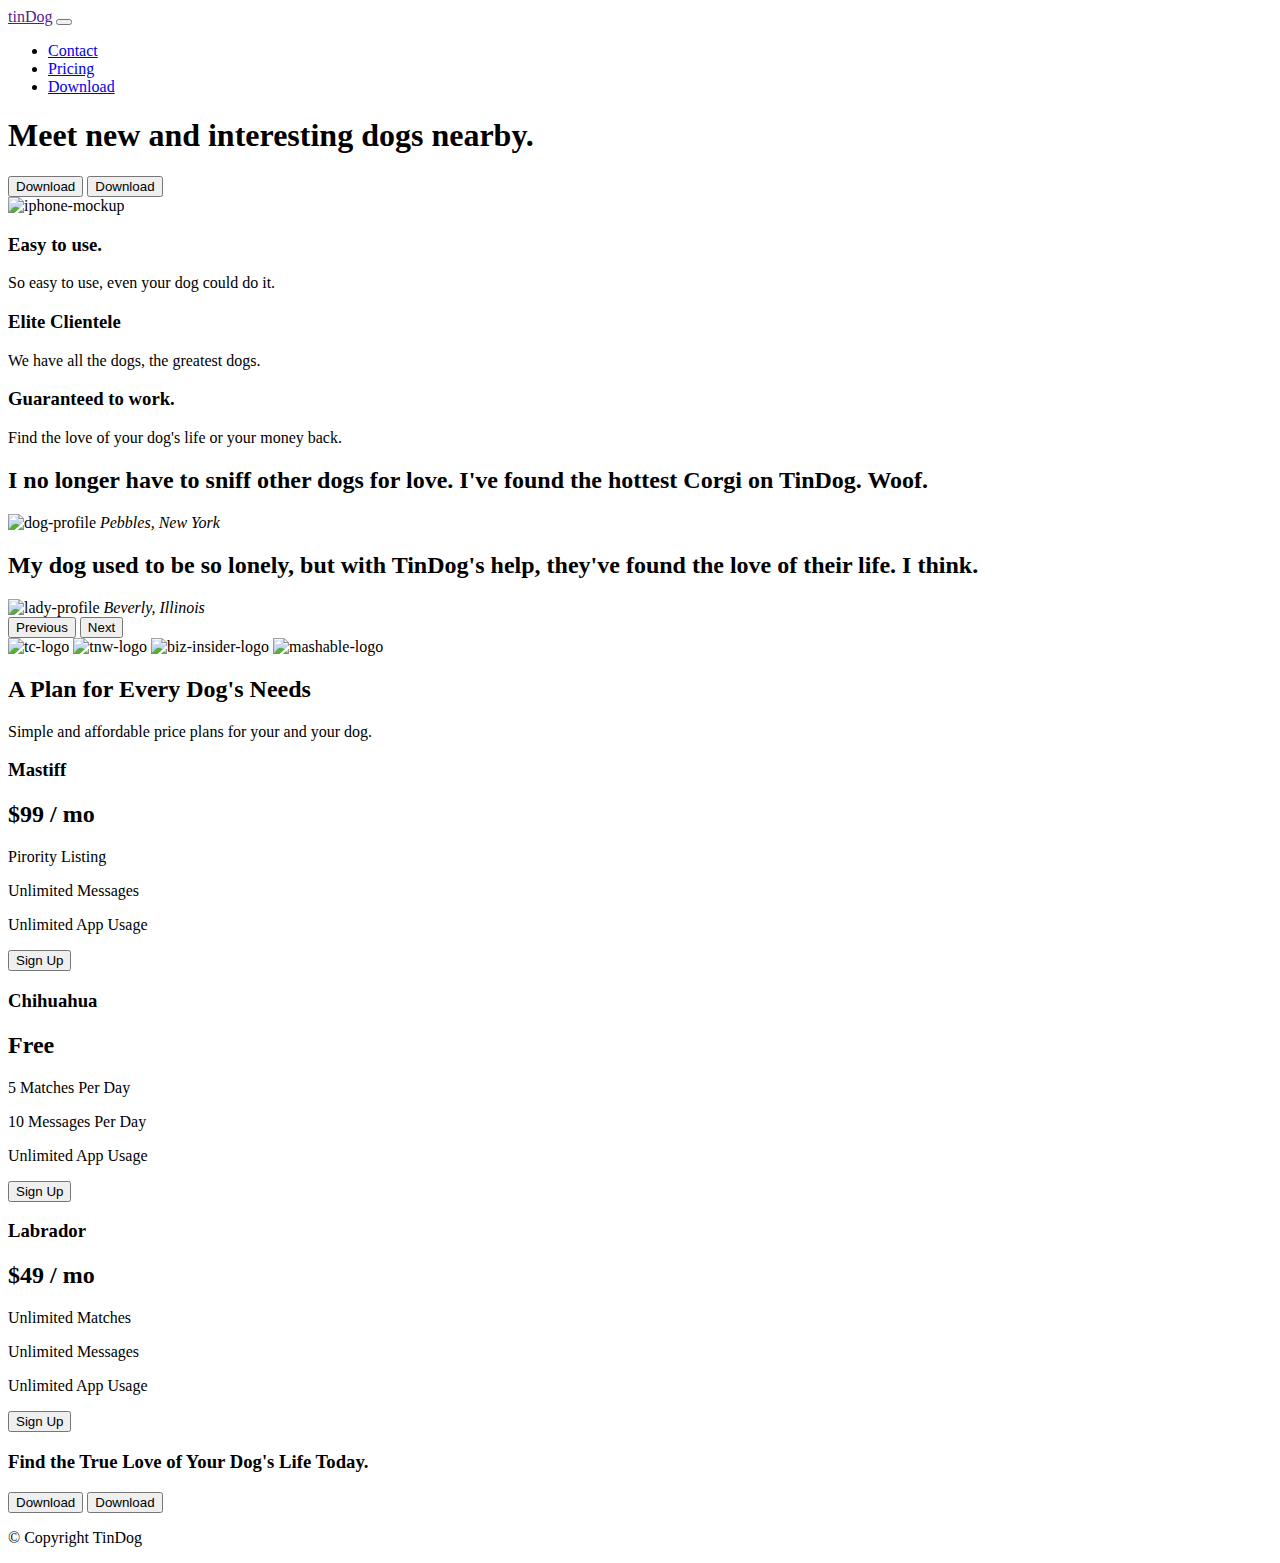
==== index.html @ b7a8c1f2 "TinDog Website" ====
<!DOCTYPE html>
<html>

<head>
  <meta charset="utf-8">
  <title>TinDog</title>
  <!-- bootstrap -->
  <link href="https://cdn.jsdelivr.net/npm/bootstrap@5.1.3/dist/css/bootstrap.min.css" rel="stylesheet" integrity="sha384-1BmE4kWBq78iYhFldvKuhfTAU6auU8tT94WrHftjDbrCEXSU1oBoqyl2QvZ6jIW3" crossorigin="anonymous">
  <script src="https://cdn.jsdelivr.net/npm/bootstrap@5.1.3/dist/js/bootstrap.bundle.min.js" integrity="sha384-ka7Sk0Gln4gmtz2MlQnikT1wXgYsOg+OMhuP+IlRH9sENBO0LRn5q+8nbTov4+1p" crossorigin="anonymous"></script>
  <script src="https://cdn.jsdelivr.net/npm/@popperjs/core@2.10.2/dist/umd/popper.min.js" integrity="sha384-7+zCNj/IqJ95wo16oMtfsKbZ9ccEh31eOz1HGyDuCQ6wgnyJNSYdrPa03rtR1zdB" crossorigin="anonymous"></script>
  <script src="https://cdn.jsdelivr.net/npm/bootstrap@5.1.3/dist/js/bootstrap.min.js" integrity="sha384-QJHtvGhmr9XOIpI6YVutG+2QOK9T+ZnN4kzFN1RtK3zEFEIsxhlmWl5/YESvpZ13" crossorigin="anonymous"></script>

  <link rel="stylesheet" href="C:\Users\hp\Desktop\TinDog-Start-master\css\styles.css">
  <!-- fontawesome -->
  <script src="https://use.fontawesome.com/ec467adeee.js"></script>
  <!-- google fonts -->
  <link rel="preconnect" href="https://fonts.googleapis.com">
  <link rel="preconnect" href="https://fonts.gstatic.com" crossorigin>
  <link href="https://fonts.googleapis.com/css2?family=Montserrat&family=Ubuntu&display=swap" rel="stylesheet">
</head>

<body>

  <section id="title">
    <div class="container-fluid">




      <nav class="navbar navbar-expand-lg navbar-dark">
        <a class="navbar-brand" href="">tinDog</a>
        <button class="navbar-toggler" type="button" data-toggle="collapse" data-target="#navbarSupportedContent" aria-controls="navbarSupportedContent" aria-expanded="false" aria-label="Toggle navigation">
          <span class="navbar-toggler-icon"></span>
        </button>
        <div class="collapse navbar-collapse" id="navbarSupportedContent">
          <ul class="navbar-nav ml-auto">
            <li class="nav-item">
              <a class="nav-link" href="file:///C:/Users/hp/Desktop/TinDog-Start-master/contact.html">Contact</a>
            </li>
            <li class="nav-item">
              <a class="nav-link" href="#pricing">Pricing</a>
            </li>
            <li class="nav-item">
              <a class="nav-link" href="#cta">Download</a>
            </li>
          </ul>
        </div>
      </nav>




      <!-- Title -->

      <div class="row">
        <div class="col-lg-6">
          <h1>Meet new and interesting dogs nearby.</h1>
          <button type="button" class="btn btn-dark btn-lg download-button"><i class="fa fa-apple"></i> Download</button>
          <button type="button" class="btn btn-outline-light btn-lg download-button"><i class="fa fa-google-play"></i> Download</button>
        </div>
        <div class="col-lg-6">
          <img class="tittle-image" src="images/iphone6.png" alt="iphone-mockup">
        </div>
      </div>
    </div>
  </section>


  <!-- Features -->

  <section id="features">
    <div class="row">
      <div class="features col-lg-4">
        <i class="fa fa-check-circle fa-4x"></i>
        <h3>Easy to use.</h3>
        <p>So easy to use, even your dog could do it.</p>
      </div>
      <div class="features col-lg-4">
        <i class="fa fa-bullseye fa-4x"></i>
        <h3>Elite Clientele</h3>
        <p>We have all the dogs, the greatest dogs.</p>
      </div>
      <div class="features col-lg-4">
        <i class="fa fa-heart fa-4x"></i>
        <h3>Guaranteed to work.</h3>
        <p>Find the love of your dog's life or your money back.</p>
      </div>
    </div>
  </section>


  <!-- Testimonials -->

  <section id="testimonials">
    <div id="carouselExampleControls" class="carousel slide" data-bs-ride="carousel" data-interval="1000" data-pouse="hover">
      <div class="carousel-inner">
        <div class="carousel-item active">
          <h2>I no longer have to sniff other dogs for love. I've found the hottest Corgi on TinDog. Woof.</h2>
          <img class="testimg" src="images/dog-img.jpg" alt="dog-profile">
          <em>Pebbles, New York</em>

        </div>
        <div class="carousel-item">
          <h2 class="testimonial-text">My dog used to be so lonely, but with TinDog's help, they've found the love of their life. I think.</h2>
          <img class="testimg" src="images/lady-img.jpg" alt="lady-profile">
          <em>Beverly, Illinois</em>
        </div>

      </div>
      <button class="carousel-control-prev" type="button" data-bs-target="#carouselExampleControls" data-bs-slide="prev">
        <span class="carousel-control-prev-icon" aria-hidden="true"></span>
        <span class="visually-hidden">Previous</span>
      </button>
      <button class="carousel-control-next" type="button" data-bs-target="#carouselExampleControls" data-bs-slide="next">
        <span class="carousel-control-next-icon" aria-hidden="true"></span>
        <span class="visually-hidden">Next</span>
      </button>
    </div>




  </section>


  <!-- Press -->

  <section id="press">
    <img class="press-logo" src="images/techcrunch.png" alt="tc-logo">
    <img class="press-logo" src="images/tnw.png" alt="tnw-logo">
    <img class="press-logo" src="images/bizinsider.png" alt="biz-insider-logo">
    <img class="press-logo" src="images/mashable.png" alt="mashable-logo">

  </section>


  <!-- Pricing -->

  <section id="pricing">

    <h2>A Plan for Every Dog's Needs</h2>
    <p>Simple and affordable price plans for your and your dog.</p>



    <div class="row card-design">
      <div class="pricing-coloum col-lg-4 col-md-6">


        <div class="card">
          <div class="card-header">
            <h3 class="card-hd">Mastiff</h3>
          </div>
          <div class="card-body">
            <h2>$99 / mo</h2>
            <p>Pirority Listing</p>
            <p>Unlimited Messages</p>
            <p>Unlimited App Usage</p>
            <button class="btn btn-lg btn-block btn-outline-danger " type="button">Sign Up</button>

          </div>

        </div>
      </div>
      <div class="pricing-coloum col-lg-4 col-md-6">
        <div class="card">
          <div class="card-header">
            <h3 class="card-hd">Chihuahua</h3>
          </div>
          <div class="card-body">
            <h2>Free</h2>
            <p>5 Matches Per Day</p>
            <p>10 Messages Per Day</p>
            <p>Unlimited App Usage</p>
            <button class="btn btn-lg btn-block btn-danger" type="button">Sign Up</button>
          </div>
        </div>
      </div>
      <div class="pricing-coloum col-lg-4 col-md-12">
        <div class="card">
          <div class="card-header">
            <h3 class="card-hd">Labrador</h3>
          </div>
          <div class="card-body">
            <h2>$49 / mo</h2>
            <p>Unlimited Matches</p>
            <p>Unlimited Messages</p>
            <p>Unlimited App Usage</p>
            <button class="btn btn-lg btn-block btn-danger" type="button">Sign Up</button>
          </div>
        </div>
      </div>
    </div>
  </section>


  <!-- Call to Action -->

  <section id="cta">

    <h3 class="foot">Find the True Love of Your Dog's Life Today.</h3>
    <button type="button" class="foot-btn btn btn-light btn-lg"><i class="fa fa-apple"></i> Download</button>
    <button type="button" class="foot-btn btn btn-dark btn-lg"><i class="fa fa-apple"></i> Download</button>

  </section>


  <!-- Footer -->

  <footer id="footer">
    <i class="sos-ic fa fa-facebook-f"></i>
    <i class="sos-ic fa fa-twitter"></i>
    <i class="sos-ic fa fa-instagram"></i>
    <i class="sos-ic fas fa-envelope"></i>
    <p>© Copyright TinDog</p>

  </footer>

</body>

</html>
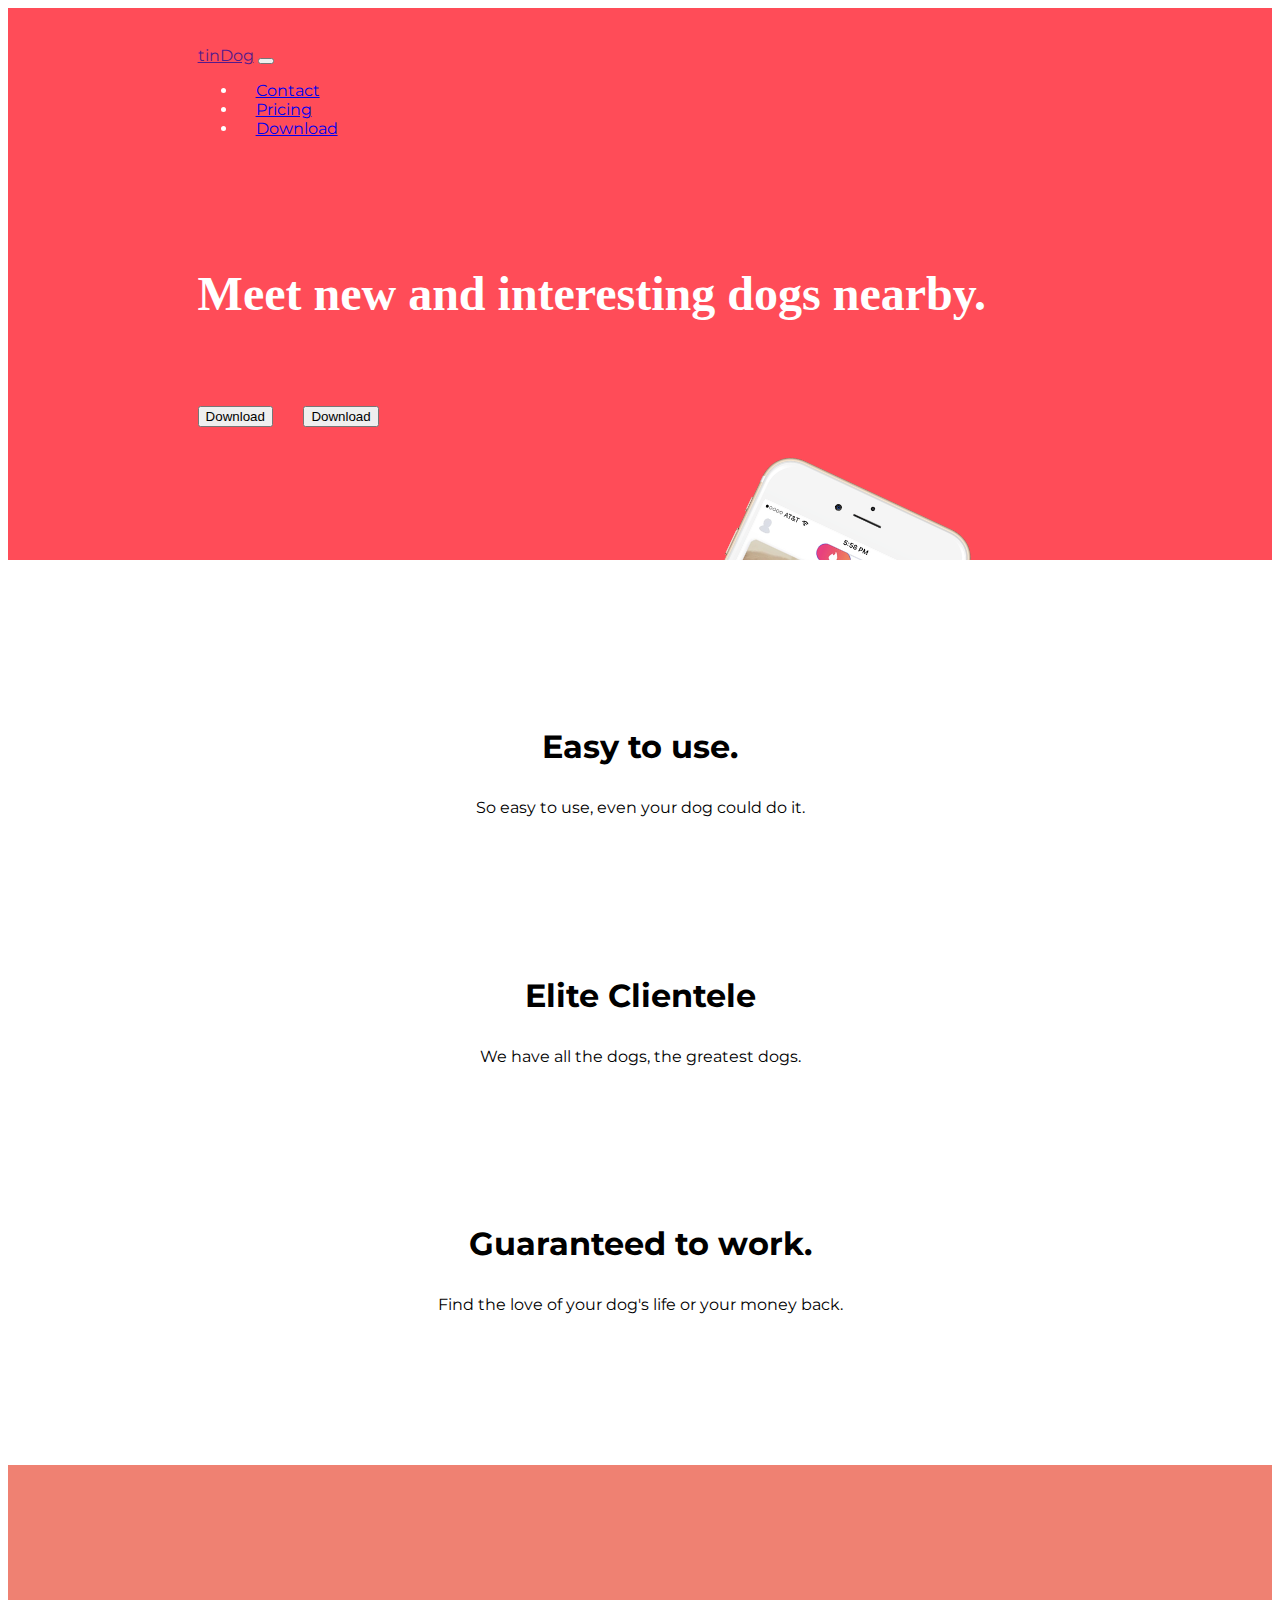
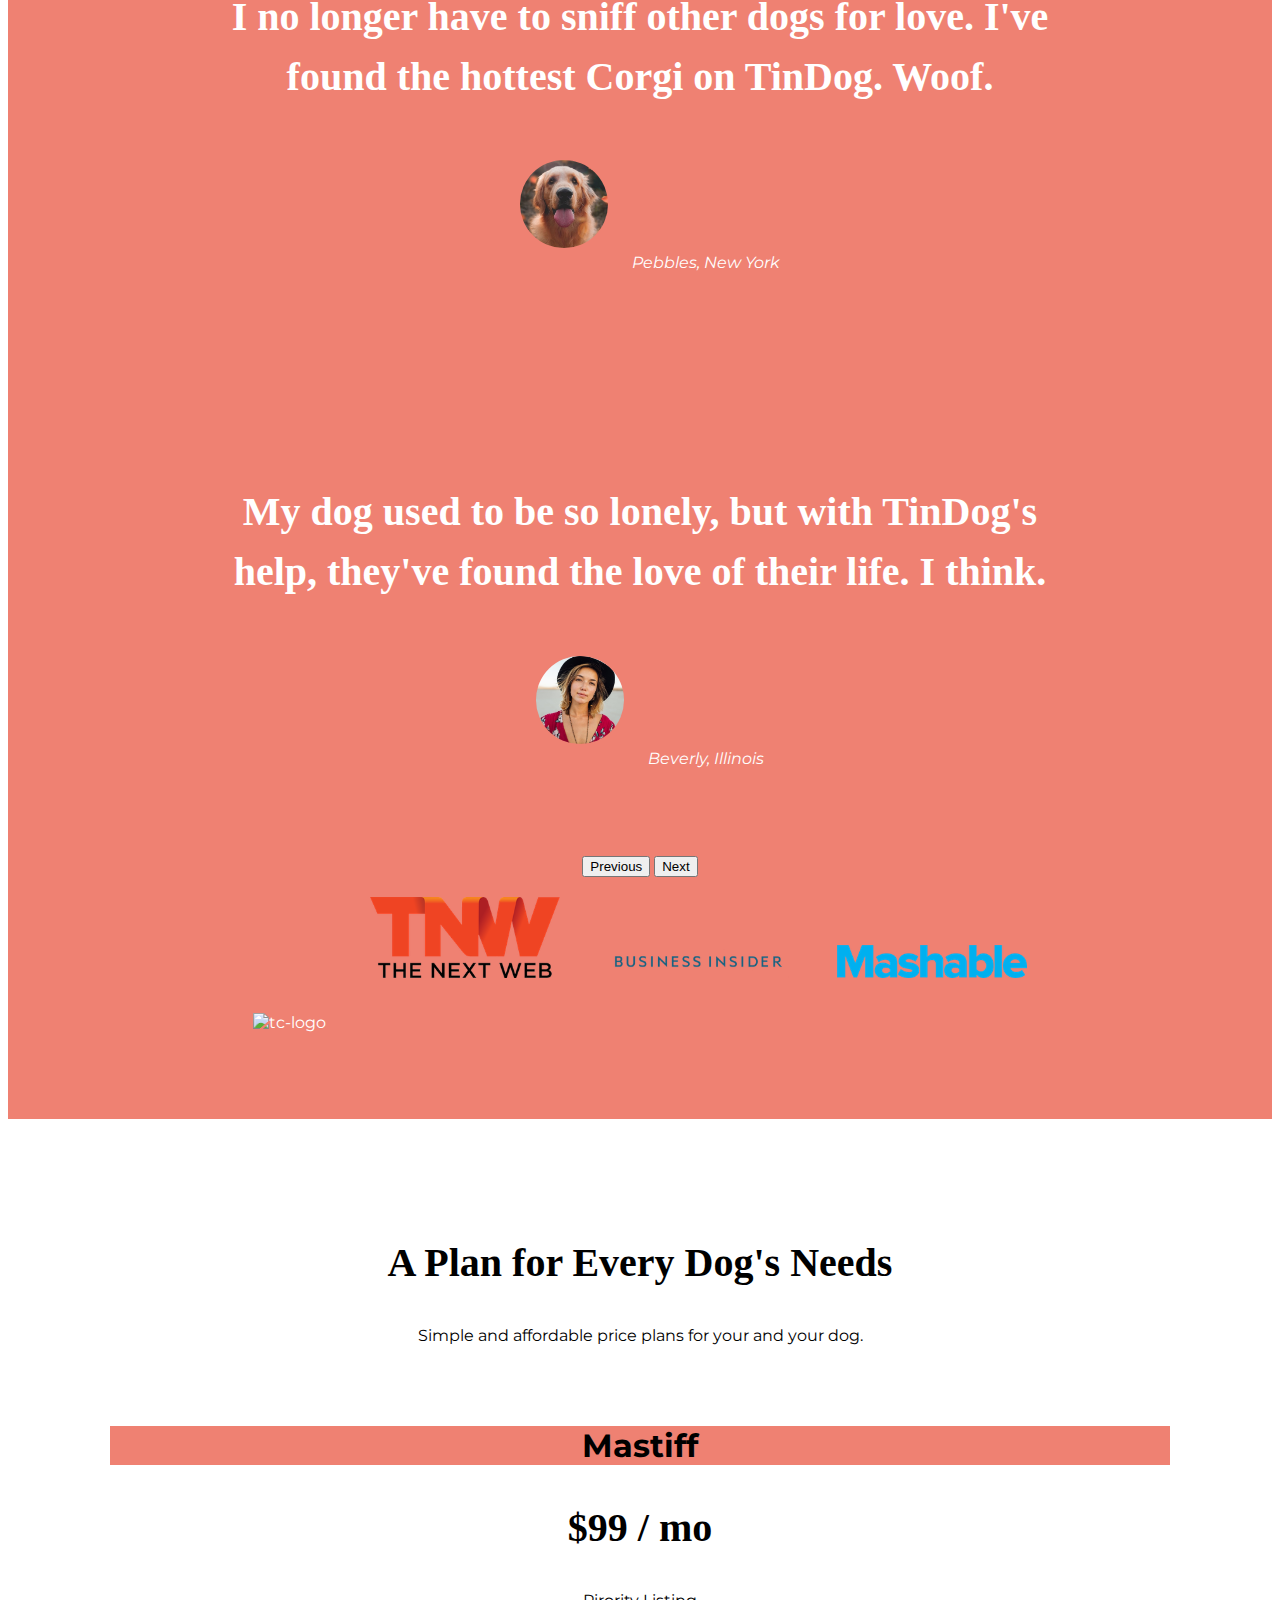
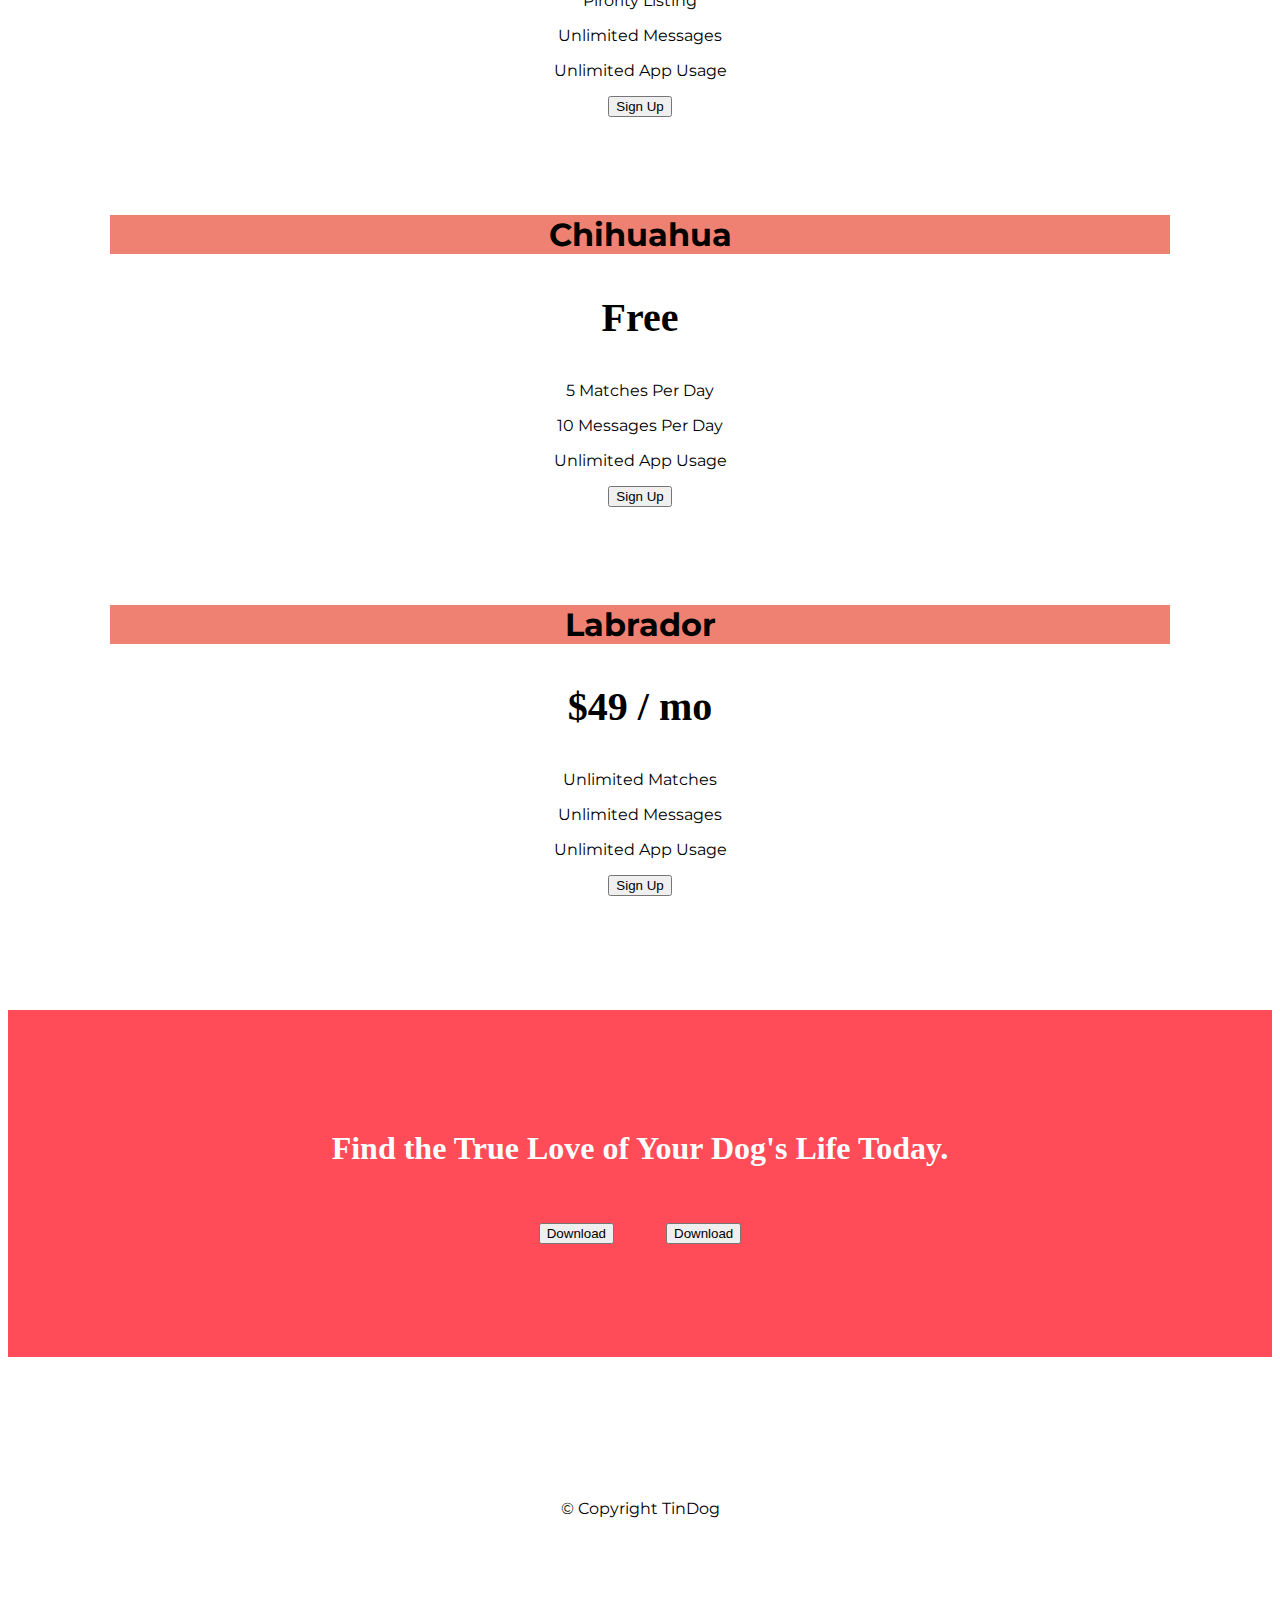
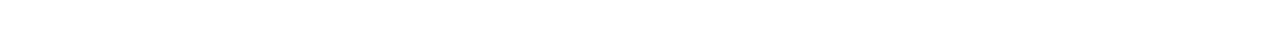
==== commit d9a85dba: "URL correction" ====
--- a/index.html
+++ b/index.html
@@ -10,7 +10,7 @@
   <script src="https://cdn.jsdelivr.net/npm/@popperjs/core@2.10.2/dist/umd/popper.min.js" integrity="sha384-7+zCNj/IqJ95wo16oMtfsKbZ9ccEh31eOz1HGyDuCQ6wgnyJNSYdrPa03rtR1zdB" crossorigin="anonymous"></script>
   <script src="https://cdn.jsdelivr.net/npm/bootstrap@5.1.3/dist/js/bootstrap.min.js" integrity="sha384-QJHtvGhmr9XOIpI6YVutG+2QOK9T+ZnN4kzFN1RtK3zEFEIsxhlmWl5/YESvpZ13" crossorigin="anonymous"></script>
 
-  <link rel="stylesheet" href="C:\Users\hp\Desktop\TinDog-Start-master\css\styles.css">
+  <link rel="stylesheet" href="css\styles.css">
   <!-- fontawesome -->
   <script src="https://use.fontawesome.com/ec467adeee.js"></script>
   <!-- google fonts -->
